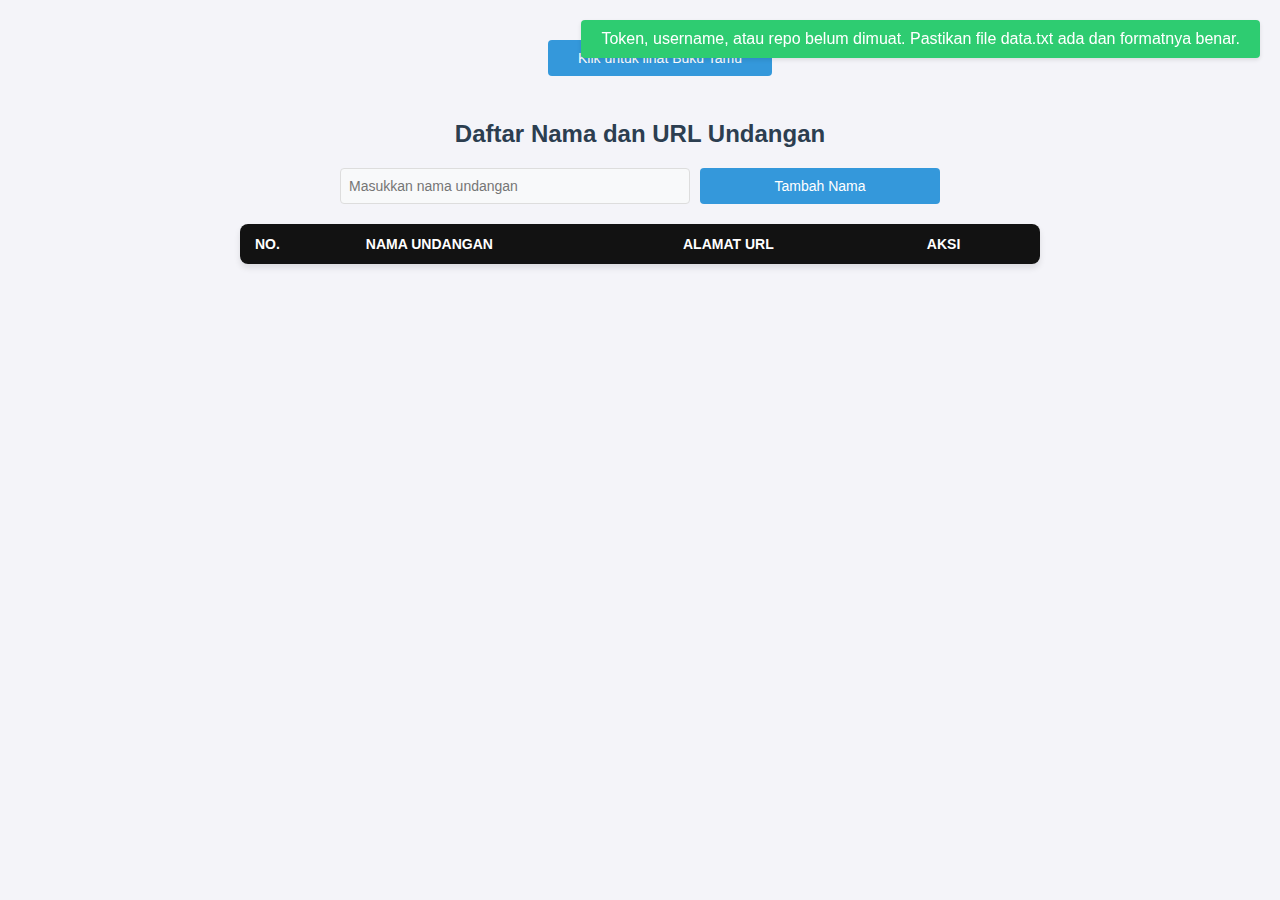
==== controlpanel.html @ 04481d6f "Add files via upload" ====
<!DOCTYPE html>
<html lang="id">
<head>
    <meta charset="UTF-8">
    <meta name="viewport" content="width=device-width, initial-scale=1.0">
    <title>Daftar Nama dan URL Undangan</title>
    <style>
        /* General Styling */
        body {
            font-family: 'Segoe UI', Tahoma, Geneva, Verdana, sans-serif;
            background-color: #f4f4f9;
            color: #333;
            padding: 20px;
            margin: 0;
            display: flex;
            flex-direction: column;
            align-items: center;
        }

        h3 {
            color: #2c3e50;
            text-align: center;
            margin-bottom: 20px;
            font-size: 24px;
        }

        /* Form Styling */
        .form-container {
            margin-bottom: 20px;
            display: flex;
            gap: 10px;
            width: 100%;
            max-width: 600px;
        }

        .form-container input {
            flex: 1;
            padding: 10px;
            border: 1px solid #ddd;
            border-radius: 4px;
            font-size: 14px;
            outline: none;
            transition: border-color 0.3s ease;
        }

        .form-container input:focus {
            border-color: #3498db;
        }

        .form-container button {
            padding: 10px 20px;
            background-color: #3498db;
            color: #fff;
            width: 40%;
            border: none;
            border-radius: 4px;
            cursor: pointer;
            font-size: 14px;
            transition: background-color 0.3s ease, transform 0.2s ease;
        }

        .form-container button:hover {
            background-color: #2980b9;
            transform: translateY(-1px);
        }

        /* Table Styling */
        table {
            width: 100%;
            max-width: 800px;
            border-collapse: collapse;
            background-color: #fff;
            box-shadow: 0 4px 6px rgba(0, 0, 0, 0.1);
            border-radius: 8px;
            overflow: hidden;
            margin-bottom: 20px;
        }

        th, td {
            padding: 12px 15px;
            text-align: left;
            vertical-align: middle;
        }

        th {
            background-color: #121212;
            color: #fff;
            font-weight: bold;
            text-transform: uppercase;
            font-size: 14px;
        }

        tr:nth-child(even) {
            background-color: #f8f9fa;
        }

        tr:hover {
            background-color: #e9ecef;
        }

        /* URL & Button Container */
        .url-container {
            display: flex;
            flex-direction: column;
            gap: 5px;
        }

        input[type="text"] {
            width: 100%;
            padding: 8px;
            border: 1px solid #ddd;
            border-radius: 4px;
            font-size: 14px;
            background-color: #f8f9fa;
            outline: none;
            transition: border-color 0.3s ease;
        }

        input[type="text"]:focus {
            border-color: #3498db;
        }

        button {
            padding: 6px 10px;
            background-color: #3498db;
            color: #fff;
            border: none;
            border-radius: 4px;
            cursor: pointer;
            font-size: 14px;
            transition: background-color 0.3s ease, transform 0.2s ease;
            width: 100%;
        }

        button.delete-button {
            background-color: #e74c3c;
        }

        button.delete-button:hover {
            background-color: #c0392b;
        }

        button.view-button {
            background-color: #27ae60;
        }

        button.view-button:hover {
            background-color: #219653;
        }

        button:hover {
            background-color: #2980b9;
            transform: translateY(-1px);
        }

        /* Alert Styling */
        .alert {
            position: fixed;
            top: 20px;
            right: 20px;
            padding: 10px 20px;
            background-color: #2ecc71;
            color: #fff;
            border-radius: 4px;
            box-shadow: 0 2px 4px rgba(0, 0, 0, 0.1);
            display: none;
            z-index: 1000;
        }

        /* Responsive Design */
        @media (max-width: 768px) {
            .form-container button {
                width: 30%;
            }

            table {
                font-size: 14px;
            }

            th, td {
                padding: 10px;
            }
        }
        
        .gbtn {
            margin: 20px;
            padding: 10px;
            background-color: #3498db;
            color: white;
            border: none;
            border-radius: 4px;
            cursor: pointer;
        }
        
        .gbtn a {
            text-decoration: none;
            color: white;
        }
    </style>
</head>
<body>
    
    <a href="guestbook.html"><button class="gbtn">Klik untuk lihat Buku Tamu</button></a>
    <h3>Daftar Nama dan URL Undangan</h3>
    <div class="form-container">        
        <input type="text" id="newName" placeholder="Masukkan nama undangan">
        <button onclick="addName()">Tambah Nama</button>
    </div>
    <table>
        <thead>
            <tr>
                <th>No.</th>
                <th>Nama Undangan</th>
                <th>Alamat URL</th>
                <th>Aksi</th>
            </tr>
        </thead>
        <tbody id="list"></tbody>
    </table>

    <div id="alert" class="alert"></div>

    <script>
        const baseURL = window.location.origin + '/';
        const listElement = document.getElementById('list');
        const alertBox = document.getElementById('alert');
        let githubToken, repoOwner, repoName;

        // Baca file data.txt untuk mendapatkan URL token
        async function loadToken() {
            try {
                // Ambil konten dari data.txt
                const response = await fetch('data-input/data.txt');
                if (!response.ok) {
                    throw new Error('Gagal mengambil konfigurasi');
                }
                const text = await response.text();

                // Ekstrak URL token dari konten data.txt
                const tokenLine = text.split('\n').find(line => line.startsWith('token:'));
                if (!tokenLine) {
                    throw new Error('URL token tidak ditemukan dalam data.txt');
                }
                const tokenUrl = tokenLine.split('token:')[1].trim();

                // Ambil konfigurasi dari URL token yang diekstrak
                const tokenResponse = await fetch(tokenUrl);
                if (!tokenResponse.ok) {
                    throw new Error('Gagal mengambil konfigurasi dari URL token');
                }
                const tokenText = await tokenResponse.text();
                const [token, username, repo] = tokenText.split('\n').map(line => line.trim());

                githubToken = token;
                repoOwner = username;
                repoName = repo;
            } catch (error) {
                console.error('Gagal memuat token:', error);
                showAlert('Gagal memuat token. Pastikan file data.txt ada dan formatnya benar.');
            }
        }

        // Muat daftar nama dari GitHub
        async function loadNames() {
            if (!githubToken || !repoOwner || !repoName) {
                showAlert('Token, username, atau repo belum dimuat. Pastikan file data.txt ada dan formatnya benar.');
                return;
            }

            const filePath = 'data-input/daftar-nama.txt';
            const response = await fetch(`https://api.github.com/repos/${repoOwner}/${repoName}/contents/${filePath}`, {
                headers: {
                    'Authorization': `token ${githubToken}`
                }
            });
            const data = await response.json();
            const content = atob(data.content); // Decode base64 content
            const names = content.split('\n').map(name => name.trim()).filter(Boolean);

            listElement.innerHTML = ''; // Clear existing list
            names.forEach((name, index) => {
                const tr = document.createElement('tr');
                const hash = name.replace(/\s+/g, '_');
                const fullURL = `${baseURL}#${hash}`;

                // Kolom Nomor Urut
                const numberCell = document.createElement('td');
                numberCell.textContent = index + 1;

                // Kolom Nama
                const nameCell = document.createElement('td');
                nameCell.textContent = name;

                // Kolom URL & Aksi
                const urlCell = document.createElement('td');
                const container = document.createElement('div');
                container.className = 'url-container';

                // Input URL
                const input = document.createElement('input');
                input.type = 'text';
                input.value = fullURL;
                input.readOnly = true;

                // Tombol Copy
                const copyButton = document.createElement('button');
                copyButton.textContent = 'Copy';
                copyButton.addEventListener('click', () => copyToClipboard(fullURL));

                // Tombol Share
                const shareButton = document.createElement('button');
                shareButton.textContent = 'Share';
                shareButton.addEventListener('click', () => shareURL(name, fullURL));

                // Tombol Lihat Undangan
                const viewButton = document.createElement('button');
                viewButton.textContent = 'Lihat Undangan';
                viewButton.className = 'view-button';
                viewButton.addEventListener('click', () => window.open(fullURL, '_blank'));

                // Susun Elemen
                container.appendChild(input);
                container.appendChild(copyButton);
                container.appendChild(shareButton);
                container.appendChild(viewButton);
                urlCell.appendChild(container);

                // Kolom Aksi (Hapus)
                const actionCell = document.createElement('td');

                // Hanya tambahkan tombol hapus jika bukan nama pertama
                if (index !== 0) {
                    const deleteButton = document.createElement('button');
                    deleteButton.textContent = 'Hapus';
                    deleteButton.className = 'delete-button';
                    
                    // Tambahkan konfirmasi hapus
                    deleteButton.addEventListener('click', () => {
                        const konfirmasi = confirm(`Apakah Anda yakin ingin menghapus "${name}"?`);
                        if (konfirmasi) {
                            deleteName(name);
                        }
                    });
                    
                    actionCell.appendChild(deleteButton);
                }

                // Tambahkan ke baris
                tr.appendChild(numberCell);
                tr.appendChild(nameCell);
                tr.appendChild(urlCell);
                tr.appendChild(actionCell);
                listElement.appendChild(tr);
            });
        }

        // Tambahkan nama baru ke daftar
        async function addName() {
            const newNameInput = document.getElementById('newName'); // Ambil elemen input
            const newName = newNameInput.value.trim(); // Ambil nilai input dan hilangkan spasi di awal/akhir
            if (!newName) {
                showAlert('Nama tidak boleh kosong!');
                return;
            }

            const filePath = 'data-input/daftar-nama.txt';
            const response = await fetch(`https://api.github.com/repos/${repoOwner}/${repoName}/contents/${filePath}`, {
                headers: {
                    'Authorization': `token ${githubToken}`
                }
            });
            const data = await response.json();
            const content = atob(data.content); // Decode base64 content
            const names = content.split('\n').map(name => name.trim()).filter(Boolean);

            // Cek apakah nama sudah ada
            if (names.includes(newName)) {
                showAlert('Nama sudah ada dalam daftar!');
                return;
            }

            const newContent = content + '\n' + newName;

            const updateResponse = await fetch(`https://api.github.com/repos/${repoOwner}/${repoName}/contents/${filePath}`, {
                method: 'PUT',
                headers: {
                    'Authorization': `token ${githubToken}`,
                    'Content-Type': 'application/json'
                },
                body: JSON.stringify({
                    message: 'Menambahkan nama undangan',
                    content: btoa(newContent), // Encode to base64
                    sha: data.sha
                })
            });

            if (updateResponse.ok) {
                showAlert('Nama berhasil ditambahkan!');
                newNameInput.value = ''; // Kosongkan input setelah berhasil ditambahkan
                loadNames();
            } else {
                showAlert('Gagal menambahkan nama.');
            }
        }

        // Hapus nama dari daftar
        async function deleteName(nameToDelete) {
            const filePath = 'data-input/daftar-nama.txt';
            const response = await fetch(`https://api.github.com/repos/${repoOwner}/${repoName}/contents/${filePath}`, {
                headers: {
                    'Authorization': `token ${githubToken}`
                }
            });
            const data = await response.json();
            const content = atob(data.content); // Decode base64 content
            const names = content.split('\n').map(name => name.trim()).filter(Boolean);

            // Filter nama yang akan dihapus
            const updatedNames = names.filter(name => name !== nameToDelete);
            const newContent = updatedNames.join('\n');

            const updateResponse = await fetch(`https://api.github.com/repos/${repoOwner}/${repoName}/contents/${filePath}`, {
                method: 'PUT',
                headers: {
                    'Authorization': `token ${githubToken}`,
                    'Content-Type': 'application/json'
                },
                body: JSON.stringify({
                    message: 'Menghapus nama undangan',
                    content: btoa(newContent), // Encode to base64
                    sha: data.sha
                })
            });

            if (updateResponse.ok) {
                showAlert('Nama berhasil dihapus!');
                loadNames();
            } else {
                showAlert('Gagal menghapus nama.');
            }
        }

        // Salin URL ke clipboard
        async function copyToClipboard(url) {
            try {
                await navigator.clipboard.writeText(url);
                showAlert('URL berhasil disalin!');
            } catch (err) {
                console.error('Gagal menyalin:', err);
                showAlert('Gagal menyalin URL.');
            }
        }

        // Bagikan URL
        function shareURL(name, url) {
            if (navigator.share) {
                navigator.share({
                    title: `Undangan: ${name}`,
                    text: `Berikut adalah undangan untuk ${name}:`,
                    url: url
                }).catch(err => console.error('Gagal membagikan:', err));
            } else {
                copyToClipboard(url);
                showAlert('Fitur share tidak tersedia, URL disalin.');
            }
        }

        // Tampilkan pesan alert
        function showAlert(message) {
            alertBox.textContent = message;
            alertBox.style.display = 'block';
            setTimeout(() => {
                alertBox.style.display = 'none';
            }, 3000);
        }

        // Muat token dan daftar nama saat halaman dimuat
        window.onload = async () => {
            await loadToken();
            await loadNames();
        };
    </script>
</body>
</html>
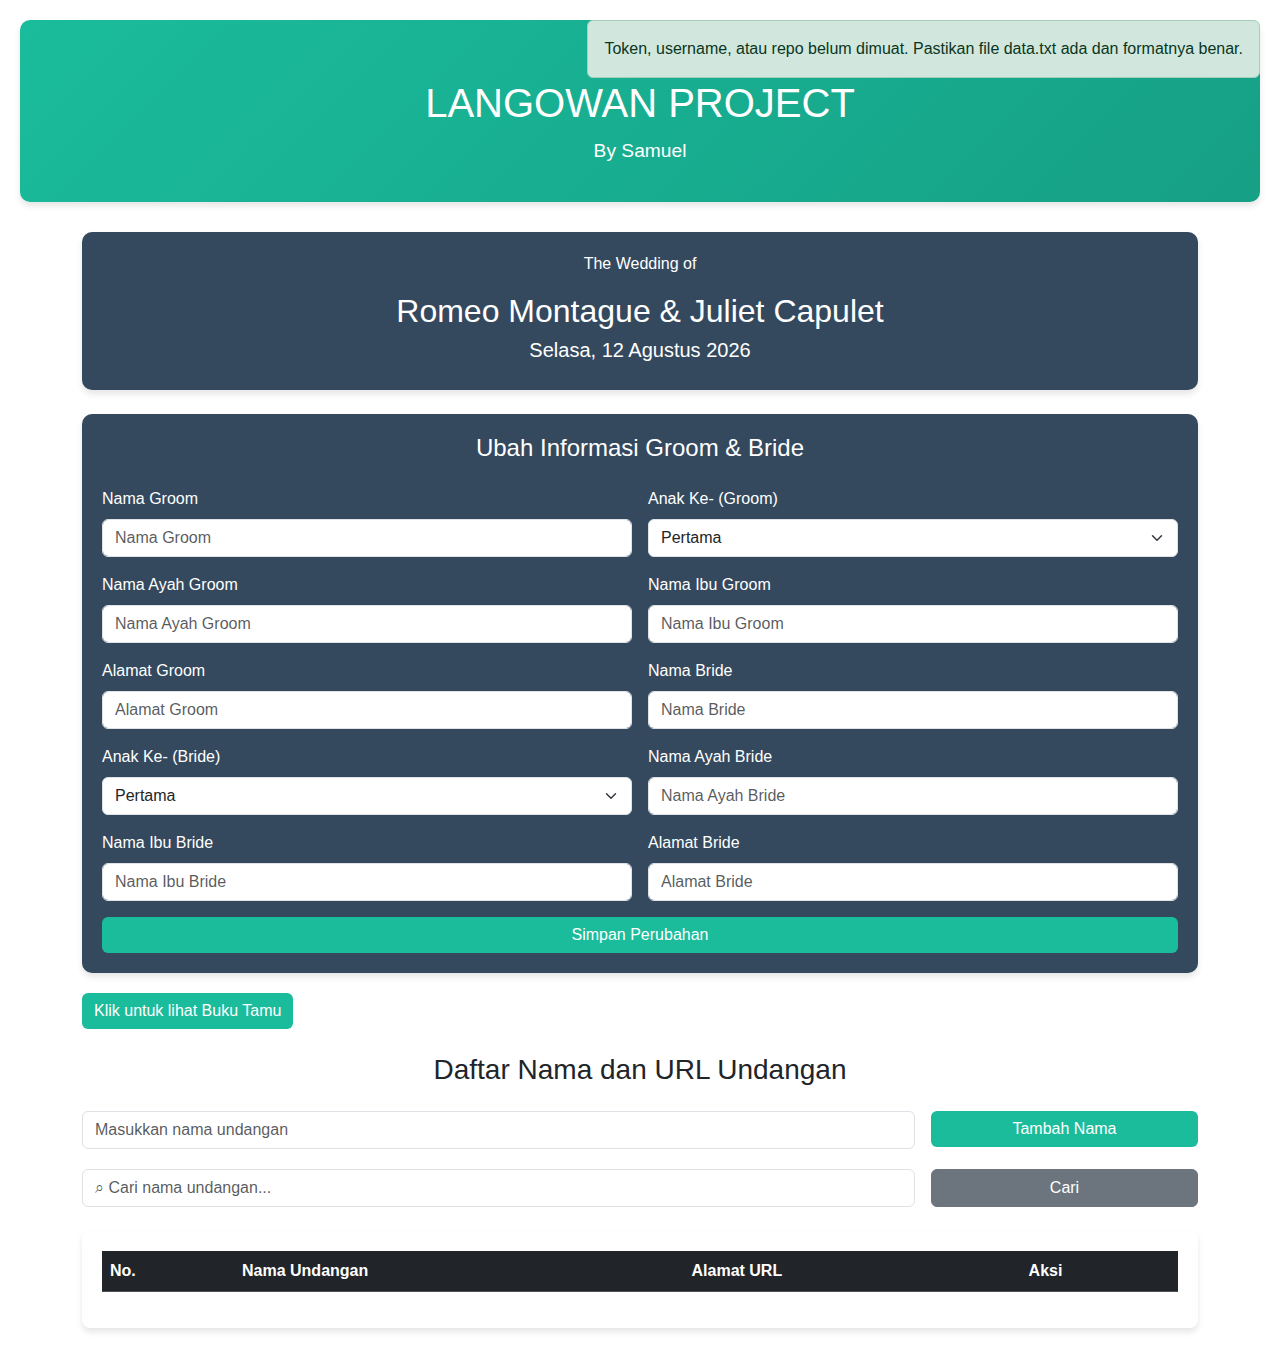
==== commit 6335c015: "Update controlpanel.html" ====
--- a/controlpanel.html
+++ b/controlpanel.html
@@ -4,253 +4,351 @@
     <meta charset="UTF-8">
     <meta name="viewport" content="width=device-width, initial-scale=1.0">
     <title>Daftar Nama dan URL Undangan</title>
+    <!-- Bootstrap CSS -->
+    <link href="https://cdn.jsdelivr.net/npm/bootstrap@5.3.0/dist/css/bootstrap.min.css" rel="stylesheet">
     <style>
-        /* General Styling */
+        :root {
+            --primary-color: #1ABC9C;       /* Warna utama */
+            --primary-dark: #16A085;        /* Warna utama gelap */
+            --secondary-color: #F1C40F;     /* Warna sekunder */
+            --neutral-light: #FFFFFF;       /* Warna netral terang */
+            --neutral-dark: #34495E;        /* Warna netral gelap */
+            --accent-color: #E74C3C;        /* Warna aksen */
+            --shadow-color: rgba(0, 0, 0, 0.1); /* Warna shadow */
+            --shadow-color2: rgba(0, 0, 0, 0.3); /* Warna shadow kedua */
+        }
+
         body {
-            font-family: 'Segoe UI', Tahoma, Geneva, Verdana, sans-serif;
-            background-color: #f4f4f9;
-            color: #333;
+            background-color: var(--neutral-light);
             padding: 20px;
-            margin: 0;
-            display: flex;
-            flex-direction: column;
-            align-items: center;
-        }
-
-        h3 {
-            color: #2c3e50;
+            font-family: 'Arial', sans-serif;
+        }
+
+        .header {
             text-align: center;
-            margin-bottom: 20px;
-            font-size: 24px;
-        }
-
-        /* Form Styling */
+            margin-bottom: 30px;
+            background: linear-gradient(135deg, var(--primary-color), var(--primary-dark));
+            color: var(--neutral-light);
+            padding: 20px;
+            border-radius: 10px;
+            box-shadow: 0 4px 6px var(--shadow-color);
+        }
+
+        .header img {
+            width: 150px;
+            margin-bottom: 15px;
+        }
+
+        .header h1 {
+            font-size: 2.5rem;
+            color: var(--neutral-light);
+            margin-bottom: 10px;
+        }
+
+        .header p {
+            font-size: 1.2rem;
+            color: var(--neutral-light);
+        }
+
         .form-container {
             margin-bottom: 20px;
-            display: flex;
-            gap: 10px;
-            width: 100%;
-            max-width: 600px;
-        }
-
-        .form-container input {
-            flex: 1;
-            padding: 10px;
-            border: 1px solid #ddd;
-            border-radius: 4px;
-            font-size: 14px;
-            outline: none;
-            transition: border-color 0.3s ease;
-        }
-
-        .form-container input:focus {
-            border-color: #3498db;
-        }
-
-        .form-container button {
-            padding: 10px 20px;
-            background-color: #3498db;
-            color: #fff;
-            width: 40%;
-            border: none;
-            border-radius: 4px;
-            cursor: pointer;
-            font-size: 14px;
-            transition: background-color 0.3s ease, transform 0.2s ease;
-        }
-
-        .form-container button:hover {
-            background-color: #2980b9;
-            transform: translateY(-1px);
-        }
-
-        /* Table Styling */
-        table {
-            width: 100%;
-            max-width: 800px;
-            border-collapse: collapse;
-            background-color: #fff;
-            box-shadow: 0 4px 6px rgba(0, 0, 0, 0.1);
+        }
+        
+        .box{
+            background-color: var(--neutral-dark);
+            color: var(--neutral-light);
+            padding: 20px;
+            border-radius: 10px;
+            box-shadow: 0 4px 6px var(--shadow-color);
+
+        }
+
+        .table-container {
+            background-color: var(--neutral-light);
             border-radius: 8px;
-            overflow: hidden;
-            margin-bottom: 20px;
-        }
-
-        th, td {
-            padding: 12px 15px;
-            text-align: left;
-            vertical-align: middle;
-        }
-
-        th {
-            background-color: #121212;
-            color: #fff;
-            font-weight: bold;
-            text-transform: uppercase;
-            font-size: 14px;
-        }
-
-        tr:nth-child(even) {
-            background-color: #f8f9fa;
-        }
-
-        tr:hover {
-            background-color: #e9ecef;
-        }
-
-        /* URL & Button Container */
-        .url-container {
-            display: flex;
-            flex-direction: column;
-            gap: 5px;
-        }
-
-        input[type="text"] {
-            width: 100%;
-            padding: 8px;
-            border: 1px solid #ddd;
-            border-radius: 4px;
-            font-size: 14px;
-            background-color: #f8f9fa;
-            outline: none;
-            transition: border-color 0.3s ease;
-        }
-
-        input[type="text"]:focus {
-            border-color: #3498db;
-        }
-
-        button {
-            padding: 6px 10px;
-            background-color: #3498db;
-            color: #fff;
-            border: none;
-            border-radius: 4px;
-            cursor: pointer;
-            font-size: 14px;
-            transition: background-color 0.3s ease, transform 0.2s ease;
-            width: 100%;
-        }
-
-        button.delete-button {
-            background-color: #e74c3c;
-        }
-
-        button.delete-button:hover {
-            background-color: #c0392b;
-        }
-
-        button.view-button {
-            background-color: #27ae60;
-        }
-
-        button.view-button:hover {
-            background-color: #219653;
-        }
-
-        button:hover {
-            background-color: #2980b9;
-            transform: translateY(-1px);
-        }
-
-        /* Alert Styling */
+            box-shadow: 0 4px 6px var(--shadow-color);
+            padding: 20px;
+        }
+        
+        .btn-primary {
+            background-color: var(--primary-color);
+            border: 0;
+        }
+        
+        .btn-primary:hover {
+            background-color: var(--secondary-color);
+            border: 0;
+        }
+
         .alert {
             position: fixed;
             top: 20px;
             right: 20px;
-            padding: 10px 20px;
-            background-color: #2ecc71;
-            color: #fff;
-            border-radius: 4px;
-            box-shadow: 0 2px 4px rgba(0, 0, 0, 0.1);
-            display: none;
             z-index: 1000;
         }
 
-        /* Responsive Design */
+        .btn-custom {
+            margin: 5px;
+        }
+
         @media (max-width: 768px) {
-            .form-container button {
-                width: 30%;
-            }
-
-            table {
-                font-size: 14px;
-            }
-
-            th, td {
+            .table-responsive th,
+            .table-responsive td {
+                display: block;
+                width: 100%;
+                text-align: left;
+            }
+
+            .table-responsive th {
+                display: none;
+            }
+
+            .table-responsive td {
+                border-bottom: 1px solid #ddd;
                 padding: 10px;
             }
-        }
-        
-        .gbtn {
-            margin: 20px;
-            padding: 10px;
-            background-color: #3498db;
-            color: white;
-            border: none;
-            border-radius: 4px;
-            cursor: pointer;
-        }
-        
-        .gbtn a {
-            text-decoration: none;
-            color: white;
+
+            .table-responsive td::before {
+                display: none;
+            }
+
+            .table-responsive td[data-label="Nama Undangan"] {
+                font-weight: bold;
+            }
+
+            .table-responsive td[data-label="Nama Undangan"]::before {
+                content: attr(data-no) ". ";
+                font-weight: bold;
+            }
+
+            .table-responsive td[data-label="Alamat URL"],
+            .table-responsive td[data-label="Aksi"] {
+                display: flex;
+                flex-wrap: wrap;
+                gap: 10px;
+                align-items: center;
+            }
+
+            .table-responsive td .input-group {
+                flex: 1;
+                min-width: 150px;
+            }
+
+            .table-responsive td .btn-group {
+                display: flex;
+                gap: 5px;
+            }
+
+            .table-responsive td .btn-group button {
+                flex: 1 1 auto;
+            }
+
+            .table-responsive th[data-label="No."],
+            .table-responsive td[data-label="No."] {
+                display: none;
+            }
+
+            .table-responsive td[data-label="Nama Undangan"]::before {
+                content: attr(data-no) ". ";
+                font-weight: bold;
+                display: inline-block;
+                margin-right: 8px;
+            }
+
+            .table-responsive td[data-label="Nama Undangan"] {
+                font-weight: bold;
+                padding-top: 15px;
+                border-bottom: none !important;
+            }
+
+            .table-responsive td[data-label="Alamat URL"] {
+                border-top: none;
+                padding-top: 0;
+            }
+        }
+
+        .table td:nth-child(3) {
+            width: 100%;
+        }
+
+        .table td .input-group {
+            display: flex;
+            align-items: stretch;
+        }
+
+        .table td .input-group input {
+            flex: 1;
+            min-width: 100px;
+        }
+
+        .table td .input-group button {
+            flex: 0 0 auto;
         }
     </style>
 </head>
 <body>
-    
-    <a href="guestbook.html"><button class="gbtn">Klik untuk lihat Buku Tamu</button></a>
-    <h3>Daftar Nama dan URL Undangan</h3>
-    <div class="form-container">        
-        <input type="text" id="newName" placeholder="Masukkan nama undangan">
-        <button onclick="addName()">Tambah Nama</button>
+    <div class="header">
+        <img src=" assets/logo.png" alt="Logo" class="img-fluid">
+        <h1 class="display-4">LANGOWAN PROJECT</h1>
+        <p class="lead">By Samuel</p>
     </div>
-    <table>
-        <thead>
-            <tr>
-                <th>No.</th>
-                <th>Nama Undangan</th>
-                <th>Alamat URL</th>
-                <th>Aksi</th>
-            </tr>
-        </thead>
-        <tbody id="list"></tbody>
-    </table>
-
-    <div id="alert" class="alert"></div>
+
+    <div class="container">
+        <div class="text-center mb-4 box">
+            <p>The Wedding of</p>
+            <h2><span class="groom"></span> & <span class="bride"></span></h2>
+            <h5 class="tanggal-acara1"></h3>
+        </div>
+        
+        <!-- Form untuk mengubah informasi groom dan bride -->
+<div class="form-container box">
+    <h4 class="text-center mb-4">Ubah Informasi Groom & Bride</h4>
+    <form id="infoForm">
+        <div class="row g-3">
+            <div class="col-md-6">
+                <label for="groomName" class="form-label">Nama Groom</label>
+                <input type="text" class="form-control" id="groomName" placeholder="Nama Groom">
+            </div>
+            <div class="col-md-6">
+                <label for="groomChildOrder" class="form-label">Anak Ke- (Groom)</label>
+                <select class="form-select" id="groomChildOrder">
+                    <option value="Pertama">Pertama</option>
+                    <option value="Kedua">Kedua</option>
+                    <option value="Ketiga">Ketiga</option>
+                    <option value="Keempat">Keempat</option>
+                    <option value="Kelima">Kelima</option>
+                    <option value="Keenam">Keenam</option>
+                    <option value="Ketujuh">Ketujuh</option>
+                    <option value="Kedelapan">Kedelapan</option>
+                    <option value="Kesembilan">Kesembilan</option>
+                    <option value="Kesepuluh">Kesepuluh</option>
+                    <option value="Kesebelas">Kesebelas</option>
+                    <option value="Keduabelas">Kedua Belas</option>
+                    <!-- Tambahkan opsi hingga Kelima Belas -->
+                </select>
+            </div>
+            <div class="col-md-6">
+                <label for="groomFather" class="form-label">Nama Ayah Groom</label>
+                <input type="text" class="form-control" id="groomFather" placeholder="Nama Ayah Groom">
+            </div>
+            <div class="col-md-6">
+                <label for="groomMother" class="form-label">Nama Ibu Groom</label>
+                <input type="text" class="form-control" id="groomMother" placeholder="Nama Ibu Groom">
+            </div>
+            <div class="col-md-6">
+                <label for="groomAddress" class="form-label">Alamat Groom</label>
+                <input type="text" class="form-control" id="groomAddress" placeholder="Alamat Groom">
+            </div>
+            <div class="col-md-6">
+                <label for="brideName" class="form-label">Nama Bride</label>
+                <input type="text" class="form-control" id="brideName" placeholder="Nama Bride">
+            </div>
+            <div class="col-md-6">
+                <label for="brideChildOrder" class="form-label">Anak Ke- (Bride)</label>
+                <select class="form-select" id="groomChildOrder">
+                    <option value="Pertama">Pertama</option>
+                    <option value="Kedua">Kedua</option>
+                    <option value="Ketiga">Ketiga</option>
+                    <option value="Keempat">Keempat</option>
+                    <option value="Kelima">Kelima</option>
+                    <option value="Keenam">Keenam</option>
+                    <option value="Ketujuh">Ketujuh</option>
+                    <option value="Kedelapan">Kedelapan</option>
+                    <option value="Kesembilan">Kesembilan</option>
+                    <option value="Kesepuluh">Kesepuluh</option>
+                    <option value="Kesebelas">Kesebelas</option>
+                    <option value="Keduabelas">Kedua Belas</option>
+                    <!-- Tambahkan opsi hingga Kelima Belas -->
+                </select>
+            </div>
+            <div class="col-md-6">
+                <label for="brideFather" class="form-label">Nama Ayah Bride</label>
+                <input type="text" class="form-control" id="brideFather" placeholder="Nama Ayah Bride">
+            </div>
+            <div class="col-md-6">
+                <label for="brideMother" class="form-label">Nama Ibu Bride</label>
+                <input type="text" class="form-control" id="brideMother" placeholder="Nama Ibu Bride">
+            </div>
+            <div class="col-md-6">
+                <label for="brideAddress" class="form-label">Alamat Bride</label>
+                <input type="text" class="form-control" id="brideAddress" placeholder="Alamat Bride">
+            </div>
+            <div class="col-12">
+                <button type="submit" class="btn btn-primary w-100">Simpan Perubahan</button>
+            </div>
+        </div>
+    </form>
+</div>
+        
+        <a href="guestbook.html" class="btn btn-primary mb-4">Klik untuk lihat Buku Tamu</a>
+        <h3 class="text-center mb-4">Daftar Nama dan URL Undangan</h3>
+
+        <!-- Form Tambah Nama -->
+        <div class="form-container row g-3">
+            <div class="col-md-9">
+                <input type="text" id="newName" class="form-control" placeholder="Masukkan nama undangan">
+            </div>
+            <div class="col-md-3">
+                <button onclick="addName()" class="btn btn-primary w-100">Tambah Nama</button>
+            </div>
+        </div>
+        
+        <!-- Form Pencarian -->
+        <div class="form-container row g-3 mb-4">
+            <div class="col-md-9">
+                <input type="text" id="searchInput" class="form-control" placeholder="⌕ Cari nama undangan...">
+            </div>
+            <div class="col-md-3">
+                <button onclick="clearSearch()" class="btn btn-secondary w-100">Cari</button>
+            </div>
+        </div>
+
+        <!-- Tabel -->
+        <div class="table-container">
+            <div class="table-responsive">
+                <table class="table table-hover">
+                    <thead class="table-dark">
+                        <tr>
+                            <th scope="col">No.</th>
+                            <th scope="col">Nama Undangan</th>
+                            <th scope="col">Alamat URL</th>
+                            <th scope="col">Aksi</th>
+                        </tr>
+                    </thead>
+                    <tbody id="list"></tbody>
+                </table>
+            </div>
+        </div>
+
+        <!-- Alert Box -->
+        <div id="alert" class="alert alert-success" role="alert" style="display: none;"></div>
+    </div>
+
+    <!-- Bootstrap JS and dependencies -->
+    <script src="https://cdn.jsdelivr.net/npm/@popperjs/core@2.11.6/dist/umd/popper.min.js"></script>
+    <script src="https://cdn.jsdelivr.net/npm/bootstrap@5.3.0/dist/js/bootstrap.min.js"></script>
 
     <script>
         const baseURL = window.location.origin + '/';
         const listElement = document.getElementById('list');
         const alertBox = document.getElementById('alert');
+        const searchInput = document.getElementById('searchInput');
         let githubToken, repoOwner, repoName;
+        let names = []; // Simpan daftar nama untuk pencarian
 
         // Baca file data.txt untuk mendapatkan URL token
         async function loadToken() {
             try {
-                // Ambil konten dari data.txt
                 const response = await fetch('data-input/data.txt');
-                if (!response.ok) {
-                    throw new Error('Gagal mengambil konfigurasi');
-                }
+                if (!response.ok) throw new Error('Gagal mengambil konfigurasi');
                 const text = await response.text();
-
-                // Ekstrak URL token dari konten data.txt
                 const tokenLine = text.split('\n').find(line => line.startsWith('token:'));
-                if (!tokenLine) {
-                    throw new Error('URL token tidak ditemukan dalam data.txt');
-                }
+                if (!tokenLine) throw new Error('URL token tidak ditemukan dalam data.txt');
                 const tokenUrl = tokenLine.split('token:')[1].trim();
-
-                // Ambil konfigurasi dari URL token yang diekstrak
                 const tokenResponse = await fetch(tokenUrl);
-                if (!tokenResponse.ok) {
-                    throw new Error('Gagal mengambil konfigurasi dari URL token');
-                }
+                if (!tokenResponse.ok) throw new Error('Gagal mengambil konfigurasi dari URL token');
                 const tokenText = await tokenResponse.text();
                 const [token, username, repo] = tokenText.split('\n').map(line => line.trim());
-
                 githubToken = token;
                 repoOwner = username;
                 repoName = repo;
@@ -274,92 +372,49 @@
                 }
             });
             const data = await response.json();
-            const content = atob(data.content); // Decode base64 content
-            const names = content.split('\n').map(name => name.trim()).filter(Boolean);
-
-            listElement.innerHTML = ''; // Clear existing list
-            names.forEach((name, index) => {
-                const tr = document.createElement('tr');
+            const content = atob(data.content);
+            names = content.split('\n').map(name => name.trim()).filter(Boolean);
+
+            renderNames(names); // Render daftar nama
+        }
+
+        // Render daftar nama ke tabel
+        function renderNames(namesToRender) {
+            listElement.innerHTML = '';
+            namesToRender.forEach((name, index) => {
                 const hash = name.replace(/\s+/g, '_');
                 const fullURL = `${baseURL}#${hash}`;
 
-                // Kolom Nomor Urut
-                const numberCell = document.createElement('td');
-                numberCell.textContent = index + 1;
-
-                // Kolom Nama
-                const nameCell = document.createElement('td');
-                nameCell.textContent = name;
-
-                // Kolom URL & Aksi
-                const urlCell = document.createElement('td');
-                const container = document.createElement('div');
-                container.className = 'url-container';
-
-                // Input URL
-                const input = document.createElement('input');
-                input.type = 'text';
-                input.value = fullURL;
-                input.readOnly = true;
-
-                // Tombol Copy
-                const copyButton = document.createElement('button');
-                copyButton.textContent = 'Copy';
-                copyButton.addEventListener('click', () => copyToClipboard(fullURL));
-
-                // Tombol Share
-                const shareButton = document.createElement('button');
-                shareButton.textContent = 'Share';
-                shareButton.addEventListener('click', () => shareURL(name, fullURL));
-
-                // Tombol Lihat Undangan
-                const viewButton = document.createElement('button');
-                viewButton.textContent = 'Lihat Undangan';
-                viewButton.className = 'view-button';
-                viewButton.addEventListener('click', () => window.open(fullURL, '_blank'));
-
-                // Susun Elemen
-                container.appendChild(input);
-                container.appendChild(copyButton);
-                container.appendChild(shareButton);
-                container.appendChild(viewButton);
-                urlCell.appendChild(container);
-
-                // Kolom Aksi (Hapus)
-                const actionCell = document.createElement('td');
-
-                // Hanya tambahkan tombol hapus jika bukan nama pertama
-                if (index !== 0) {
-                    const deleteButton = document.createElement('button');
-                    deleteButton.textContent = 'Hapus';
-                    deleteButton.className = 'delete-button';
-                    
-                    // Tambahkan konfirmasi hapus
-                    deleteButton.addEventListener('click', () => {
-                        const konfirmasi = confirm(`Apakah Anda yakin ingin menghapus "${name}"?`);
-                        if (konfirmasi) {
-                            deleteName(name);
-                        }
-                    });
-                    
-                    actionCell.appendChild(deleteButton);
-                }
-
-                // Tambahkan ke baris
-                tr.appendChild(numberCell);
-                tr.appendChild(nameCell);
-                tr.appendChild(urlCell);
-                tr.appendChild(actionCell);
+                const tr = document.createElement('tr');
+                tr.innerHTML = `
+                    <th scope="row" data-label="No.">${index + 1}</th>
+                    <td data-label="Nama Undangan" data-no="${index + 1}">${name}</td>
+                    <td data-label="Alamat URL">
+                        <div class="input-group">
+                            <input type="text" class="form-control" value="${fullURL}" readonly>
+                            <button class="btn btn-outline-secondary" onclick="shareURL('${name}', '${fullURL}')">Kirim</button>
+                            <button class="btn btn-outline-success" onclick="window.open('${fullURL}', '_blank')">Lihat Undangan</button>
+                        </div>
+                    </td>
+                    <td data-label="Aksi">
+                        ${index !== 0 ? `<button class="btn btn-danger btn-custom" onclick="deleteName('${name}')">Hapus</button>` : ''}
+                    </td>
+                `;
                 listElement.appendChild(tr);
             });
         }
 
         // Tambahkan nama baru ke daftar
         async function addName() {
-            const newNameInput = document.getElementById('newName'); // Ambil elemen input
-            const newName = newNameInput.value.trim(); // Ambil nilai input dan hilangkan spasi di awal/akhir
+            const newNameInput = document.getElementById('newName');
+            const newName = newNameInput.value.trim();
             if (!newName) {
                 showAlert('Nama tidak boleh kosong!');
+                return;
+            }
+
+            if (names.includes(newName)) {
+                showAlert('Nama sudah ada dalam daftar!');
                 return;
             }
 
@@ -370,14 +425,7 @@
                 }
             });
             const data = await response.json();
-            const content = atob(data.content); // Decode base64 content
-            const names = content.split('\n').map(name => name.trim()).filter(Boolean);
-
-            // Cek apakah nama sudah ada
-            if (names.includes(newName)) {
-                showAlert('Nama sudah ada dalam daftar!');
-                return;
-            }
+            const content = atob(data.content);
 
             const newContent = content + '\n' + newName;
 
@@ -389,15 +437,15 @@
                 },
                 body: JSON.stringify({
                     message: 'Menambahkan nama undangan',
-                    content: btoa(newContent), // Encode to base64
+                    content: btoa(newContent),
                     sha: data.sha
                 })
             });
 
             if (updateResponse.ok) {
                 showAlert('Nama berhasil ditambahkan!');
-                newNameInput.value = ''; // Kosongkan input setelah berhasil ditambahkan
-                loadNames();
+                newNameInput.value = '';
+                loadNames(); // Muat ulang daftar nama
             } else {
                 showAlert('Gagal menambahkan nama.');
             }
@@ -405,6 +453,9 @@
 
         // Hapus nama dari daftar
         async function deleteName(nameToDelete) {
+            const konfirmasi = confirm(`Apakah Anda yakin ingin menghapus "${nameToDelete}"?`);
+            if (!konfirmasi) return;
+
             const filePath = 'data-input/daftar-nama.txt';
             const response = await fetch(`https://api.github.com/repos/${repoOwner}/${repoName}/contents/${filePath}`, {
                 headers: {
@@ -412,11 +463,8 @@
                 }
             });
             const data = await response.json();
-            const content = atob(data.content); // Decode base64 content
-            const names = content.split('\n').map(name => name.trim()).filter(Boolean);
-
-            // Filter nama yang akan dihapus
-            const updatedNames = names.filter(name => name !== nameToDelete);
+            const content = atob(data.content);
+            const updatedNames = content.split('\n').map(name => name.trim()).filter(name => name !== nameToDelete);
             const newContent = updatedNames.join('\n');
 
             const updateResponse = await fetch(`https://api.github.com/repos/${repoOwner}/${repoName}/contents/${filePath}`, {
@@ -427,28 +475,30 @@
                 },
                 body: JSON.stringify({
                     message: 'Menghapus nama undangan',
-                    content: btoa(newContent), // Encode to base64
+                    content: btoa(newContent),
                     sha: data.sha
                 })
             });
 
             if (updateResponse.ok) {
                 showAlert('Nama berhasil dihapus!');
-                loadNames();
+                loadNames(); // Muat ulang daftar nama
             } else {
                 showAlert('Gagal menghapus nama.');
             }
         }
 
-        // Salin URL ke clipboard
-        async function copyToClipboard(url) {
-            try {
-                await navigator.clipboard.writeText(url);
-                showAlert('URL berhasil disalin!');
-            } catch (err) {
-                console.error('Gagal menyalin:', err);
-                showAlert('Gagal menyalin URL.');
-            }
+        // Cari nama berdasarkan kata kunci
+        function searchNames() {
+            const keyword = searchInput.value.trim().toLowerCase();
+            const filteredNames = names.filter(name => name.toLowerCase().includes(keyword));
+            renderNames(filteredNames); // Render hasil pencarian
+        }
+
+        // Reset pencarian
+        function clearSearch() {
+            searchInput.value = '';
+            renderNames(names); // Tampilkan semua nama
         }
 
         // Bagikan URL
@@ -456,7 +506,7 @@
             if (navigator.share) {
                 navigator.share({
                     title: `Undangan: ${name}`,
-                    text: `Berikut adalah undangan untuk ${name}:`,
+                    text: `Dengan penuh rasa syukur dan kebahagiaan, kami mengundang ${name} untuk menghadiri acara pernikahan kami, undangannya pada link berikut:`,
                     url: url
                 }).catch(err => console.error('Gagal membagikan:', err));
             } else {
@@ -479,6 +529,11 @@
             await loadToken();
             await loadNames();
         };
+
+        // Event listener untuk input pencarian
+        searchInput.addEventListener('input', searchNames);
     </script>
+    
+    <script src="repo/data-input.js"></script>
 </body>
 </html>
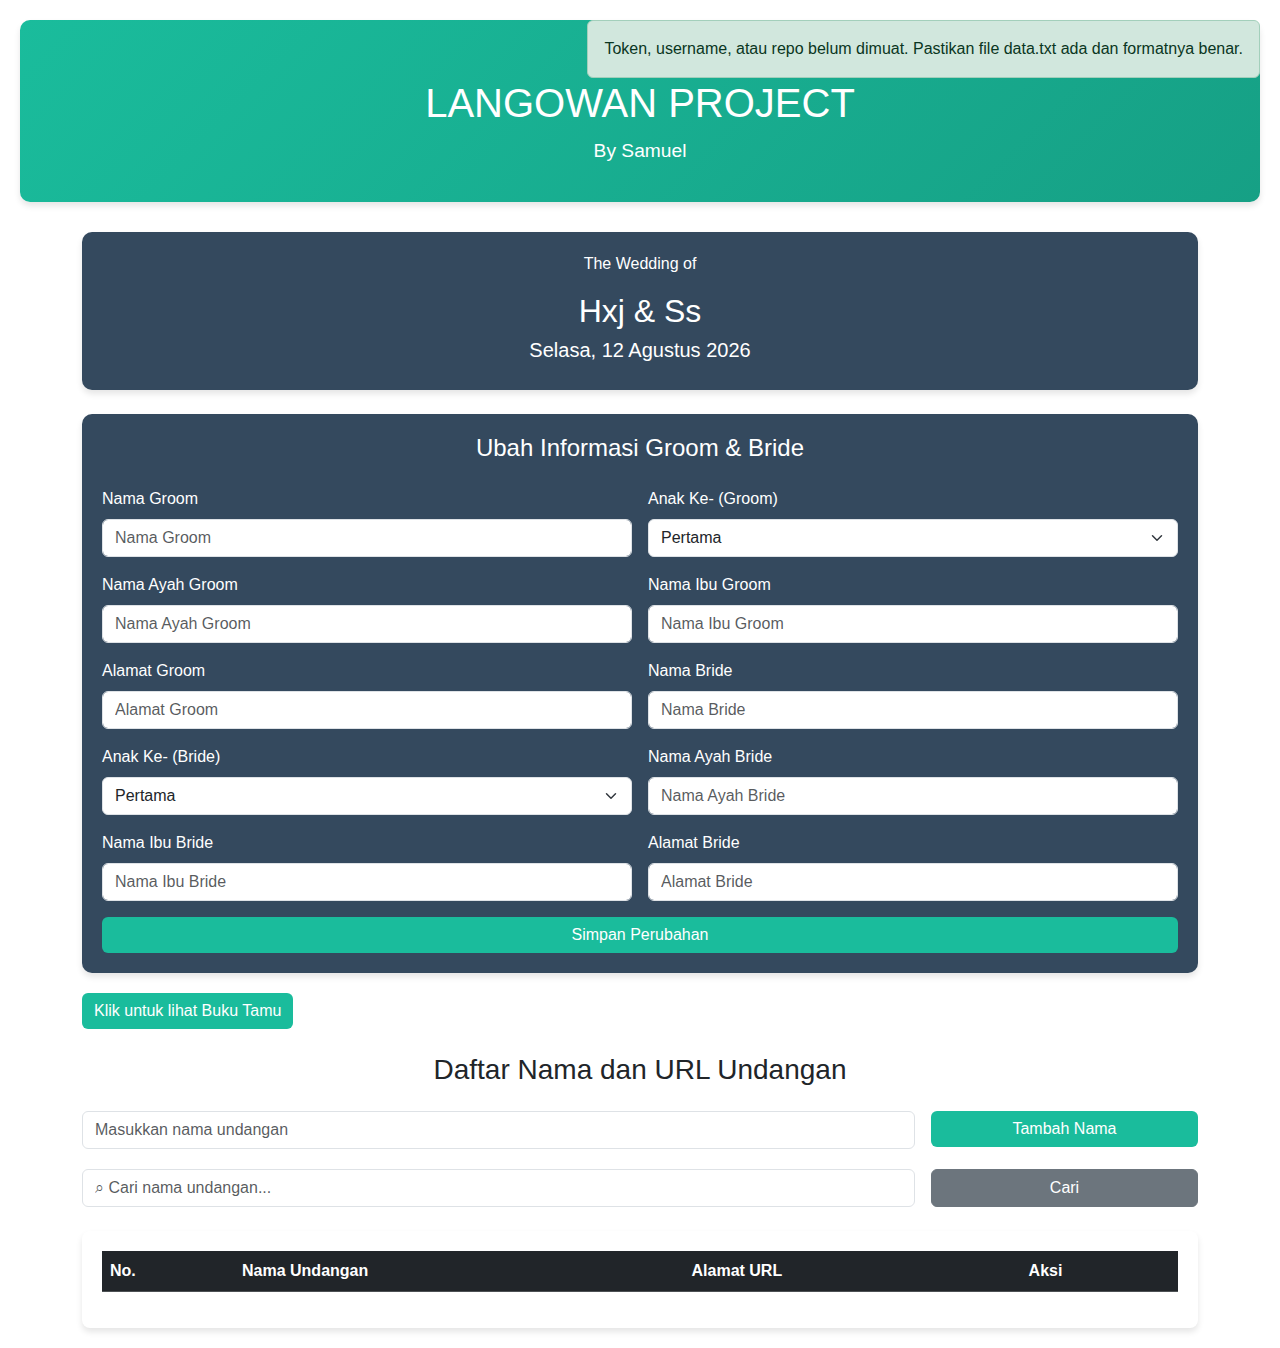
==== commit c15503f0: "Update controlpanel.html" ====
--- a/controlpanel.html
+++ b/controlpanel.html
@@ -245,7 +245,7 @@
             </div>
             <div class="col-md-6">
                 <label for="brideChildOrder" class="form-label">Anak Ke- (Bride)</label>
-                <select class="form-select" id="groomChildOrder">
+                <select class="form-select" id="brideChildOrder">
                     <option value="Pertama">Pertama</option>
                     <option value="Kedua">Kedua</option>
                     <option value="Ketiga">Ketiga</option>
@@ -532,6 +532,82 @@
 
         // Event listener untuk input pencarian
         searchInput.addEventListener('input', searchNames);
+    
+    // Fungsi untuk mengambil konten file dari GitHub
+async function fetchFileContent() {
+    const filePath = 'data-input/data.txt';
+    const response = await fetch(`https://api.github.com/repos/${repoOwner}/${repoName}/contents/${filePath}`, {
+        headers: {
+            'Authorization': `token ${githubToken}`
+        }
+    });
+    const data = await response.json();
+    const content = atob(data.content); // Decode base64 content
+    return { content, sha: data.sha }; // Kembalikan konten dan SHA file
+}
+
+// Fungsi untuk memperbarui konten file di GitHub
+async function updateFileContent(newContent, sha) {
+    const filePath = 'data-input/data.txt';
+    const response = await fetch(`https://api.github.com/repos/${repoOwner}/${repoName}/contents/${filePath}`, {
+        method: 'PUT',
+        headers: {
+            'Authorization': `token ${githubToken}`,
+            'Content-Type': 'application/json'
+        },
+        body: JSON.stringify({
+            message: 'Memperbarui informasi groom dan bride', // Pesan commit
+            content: btoa(newContent), // Encode konten baru ke base64
+            sha: sha // SHA file yang akan diperbarui
+        })
+    });
+    return response.ok;
+}
+
+// Fungsi untuk memproses form dan memperbarui file
+document.getElementById('infoForm').addEventListener('submit', async function(event) {
+    event.preventDefault();
+
+    // Ambil nilai dari form
+    const groomName = document.getElementById('groomName').value;
+    const brideName = document.getElementById('brideName').value;
+    const groomChildOrder = document.getElementById('groomChildOrder').value;
+    const brideChildOrder = document.getElementById('brideChildOrder').value;
+    const groomFather = document.getElementById('groomFather').value;
+    const brideFather = document.getElementById('brideFather').value;
+    const groomMother = document.getElementById('groomMother').value;
+    const brideMother = document.getElementById('brideMother').value;
+    const groomAddress = document.getElementById('groomAddress').value;
+    const brideAddress = document.getElementById('brideAddress').value;
+
+    // Ambil konten file saat ini
+    const { content, sha } = await fetchFileContent();
+
+    // Perbarui konten file dengan data baru
+    let newContent = content
+        .replace(/groom: .+/, `groom: ${groomName}`)
+        .replace(/bride: .+/, `bride: ${brideName}`)
+        .replace(/anak-ke: .+/, `groom-anak-ke: ${groomChildOrder}`) // Untuk groom
+        .replace(/anak-ke: .+/, `bride-anak-ke: ${brideChildOrder}`) // Untuk bride
+        .replace(/Ayah: .+/, `Ayah-groom: ${groomFather}`) // Untuk groom
+        .replace(/Ayah: .+/, `Ayah-bride: ${brideFather}`) // Untuk bride
+        .replace(/Ibu: .+/, `Ibu-groom: ${groomMother}`) // Untuk groom
+        .replace(/Ibu: .+/, `Ibu-bride: ${brideMother}`) // Untuk bride
+        .replace(/alamat-groom: .+/, `alamat-groom: ${groomAddress}`)
+        .replace(/alamat-bride: .+/, `alamat-bride: ${brideAddress}`);
+
+    // Kirim permintaan untuk memperbarui file
+    const isUpdated = await updateFileContent(newContent, sha);
+    if (isUpdated) {
+        showAlert('Informasi berhasil diperbarui!');
+        // Perbarui tampilan di halaman
+        document.querySelector('.groom').textContent = groomName;
+        document.querySelector('.bride').textContent = brideName;
+    } else {
+        showAlert('Gagal memperbarui informasi.');
+    }
+});
+    
     </script>
     
     <script src="repo/data-input.js"></script>
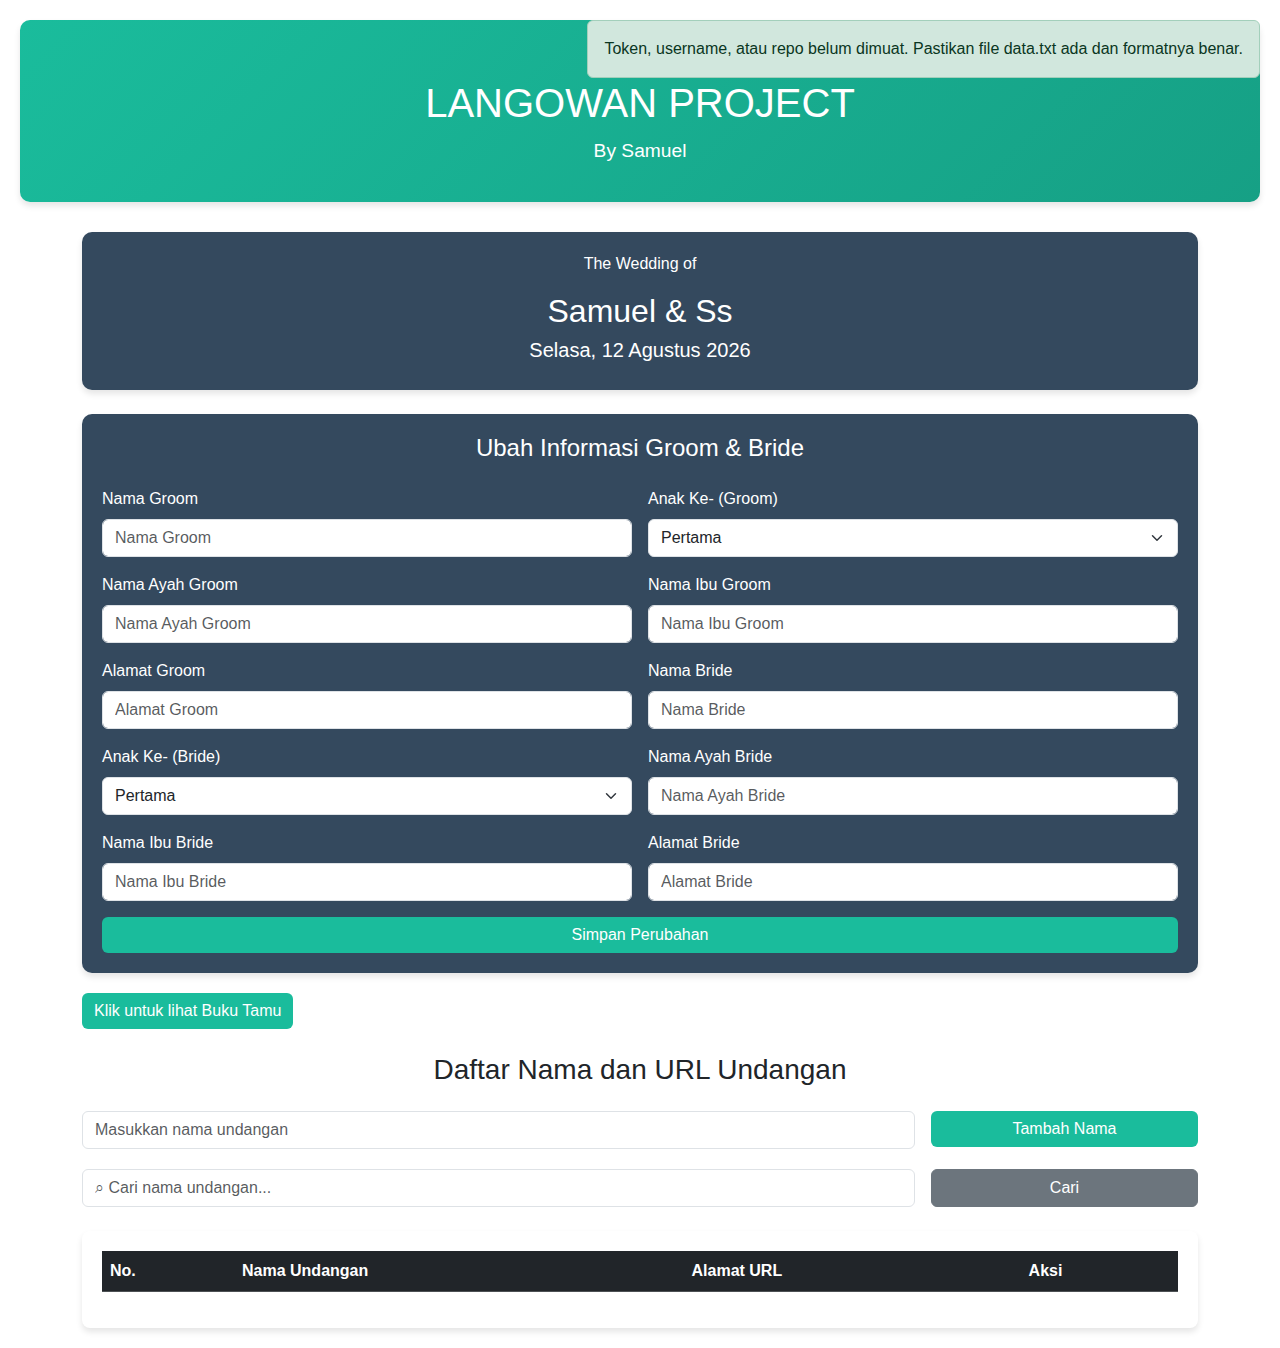
==== commit 21980f8f: "Add files via upload" ====
--- a/controlpanel.html
+++ b/controlpanel.html
@@ -587,12 +587,12 @@
     let newContent = content
         .replace(/groom: .+/, `groom: ${groomName}`)
         .replace(/bride: .+/, `bride: ${brideName}`)
-        .replace(/anak-ke: .+/, `groom-anak-ke: ${groomChildOrder}`) // Untuk groom
-        .replace(/anak-ke: .+/, `bride-anak-ke: ${brideChildOrder}`) // Untuk bride
-        .replace(/Ayah: .+/, `Ayah-groom: ${groomFather}`) // Untuk groom
-        .replace(/Ayah: .+/, `Ayah-bride: ${brideFather}`) // Untuk bride
-        .replace(/Ibu: .+/, `Ibu-groom: ${groomMother}`) // Untuk groom
-        .replace(/Ibu: .+/, `Ibu-bride: ${brideMother}`) // Untuk bride
+        .replace(/groom-anak-ke: .+/, `groom-anak-ke: ${groomChildOrder}`) // Untuk groom
+        .replace(/bride-anak-ke: .+/, `bride-anak-ke: ${brideChildOrder}`) // Untuk bride
+        .replace(/Ayah-groom: .+/, `Ayah-groom: ${groomFather}`) // Untuk groom
+        .replace(/Ayah-bride: .+/, `Ayah-bride: ${brideFather}`) // Untuk bride
+        .replace(/Ibu-groom: .+/, `Ibu-groom: ${groomMother}`) // Untuk groom
+        .replace(/Ibu-bride: .+/, `Ibu-bride: ${brideMother}`) // Untuk bride
         .replace(/alamat-groom: .+/, `alamat-groom: ${groomAddress}`)
         .replace(/alamat-bride: .+/, `alamat-bride: ${brideAddress}`);
 
